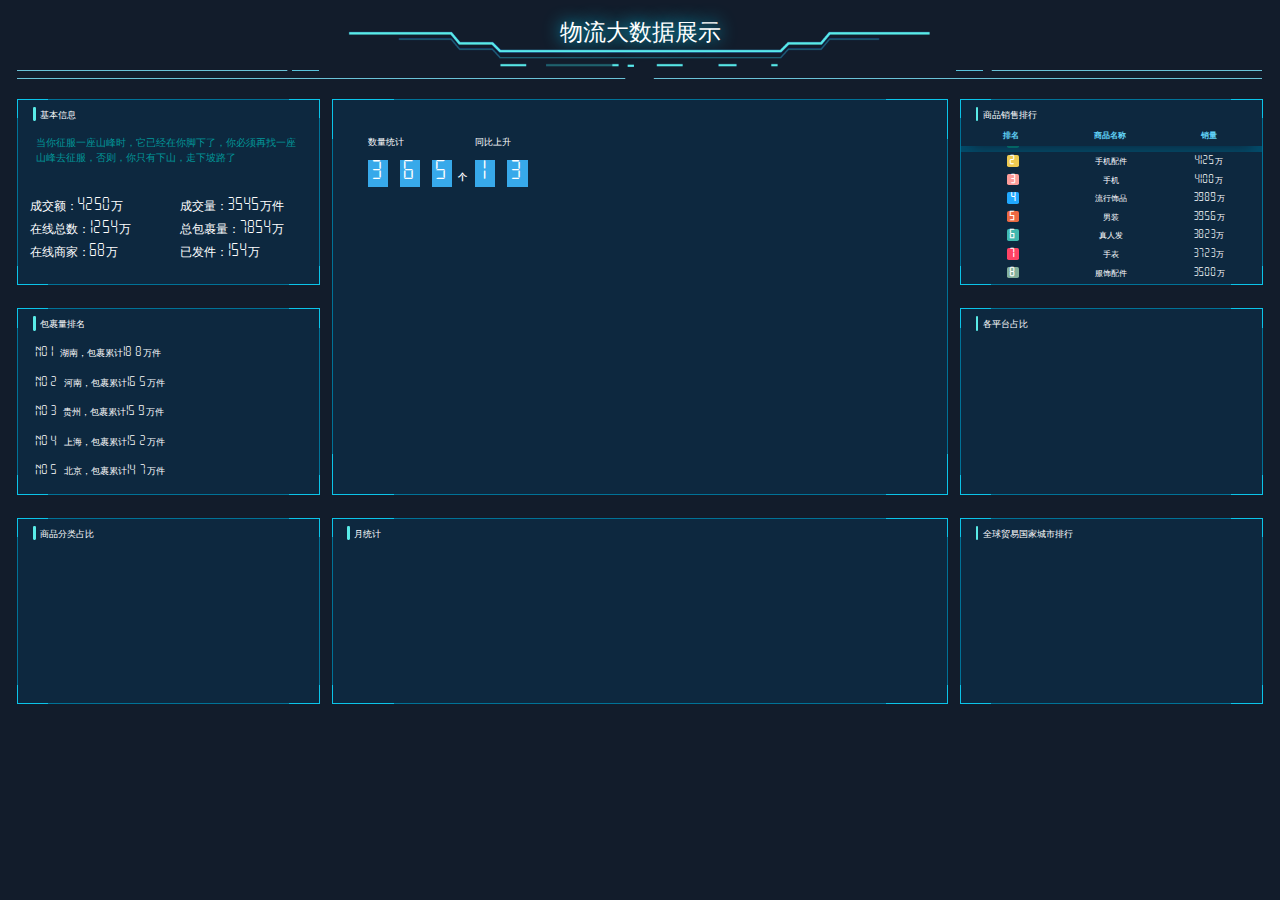
==== .idea/HIV/bigdata.html @ 97f4dd0d "11" ====
<!DOCTYPE html>
<html lang="en">
<head>
    <meta charset="UTF-8">
    <title>数据展示-飞天素材网</title>
    <link rel="stylesheet" href="css/wodry.css" >
    <link rel="stylesheet" href="css/index.css" >
    <link rel="stylesheet" href="css/public.css" >

    <script src="js/jquery.min.js" ></script>
    <script>
        $(function () {
            $('.myscroll').myScroll({
                speed: 60, //数值越大，速度越慢
                rowHeight: 38 //li的高度
            });
        });

        $(document).ready(function () {
            var whei = $(window).width()
            $("html").css({ fontSize: whei / 22 });
            $(window).resize(function () {
                var whei = $(window).width();
                $("html").css({ fontSize: whei / 22 })
            });
        });
    </script>
</head>
<body>

<div class="main">
    <div class="header">
        <div class="header-left fl" id="time"></div>
        <div class="header-center fl">
            <div class="header-title">
                物流大数据展示
            </div>
            <div class="header-img"></div>
        </div>
        <div class="header-right fl"></div>
        <div class="header-bottom fl"></div>

    </div>

    <div class="center">
        <div class="center-left fl">
            <div class="left-top rightTop border">
                <!--<h1 id="ceshi">数据可视化</h1>-->
                <div class="title">基本信息</div>
                <div class="top-list">
                    <p>当你征服一座山峰时，它已经在你脚下了，你必须再找一座山峰去征服，否则，你只有下山，走下坡路了</p>
                    <ul>
                        <li>成交额：4250万</li>
                        <li>成交量：3545万件</li>
                        <li>在线总数：1254万</li>
                        <li>总包裹量：7854万</li>
                        <li>在线商家：68万</li>
                        <li>已发件：154万</li>
                    </ul>
                </div>

            </div>
            <div class="left-cen rightTop border">
                <div class="title">包裹量排名</div>

                <ul class="company" id="ceshi">

                    <li class="wodryRX0">
                        <span>NO.1</span>
                        湖南，包裹累计18.8万件</li><br/>
                    <li class="wodryRX1">NO.2
                        河南，包裹累计16.5万件</li>
                    <br/>
                    <li class="wodryRX2">NO.3
                        贵州，包裹累计15.9万件</li>
                    <br/>
                    <li class="wodryRX3">NO.4
                        上海，包裹累计15.2万件</li>
                    <br/>
                    <li class="wodryRX4">NO.5
                        北京，包裹累计14.7万件</li>
                </ul>

            </div>
            <div class="left-bottom rightTop border">
                <div class="title">商品分类占比</div>
                <div class="bottom-b">
                    <div id="chart3" class="allnav"></div>
                </div>

            </div>
        </div>
        <div class="center-cen fl">
            <div class="cen-top rightTop border">
                <div class="top-title">
                    <ul>
                        <li>
                            <p>数量统计</p>
                            <span>3</span>
                            <span>6</span>
                            <span>5</span>
                            <b>个</b>
                        </li>
                        <li>
                            <p>同比上升</p>
                            <span>1</span>
                            <span>3</span>
                            <b>%</b>
                        </li>
                    </ul>
                </div>

                <div class="top-bottom">
                    <div id="map" class="allnav" style="height: 4.4rem"></div>
                </div>


            </div>
            <div class="cen-bottom rightTop border">
                <div class="title">月统计</div>
                <div class="bottom-b">
                    <div id="chart4" class="allnav"></div>
                </div>

            </div>
        </div>
        <div class="center-right fr">
            <div class="right-top rightTop border">
                <div class="title">商品销售排行</div>

                <div class="echart wenzi">
                    <div class="gun">
                    <span>排名</span>
                    <span>商品名称</span>
                    <span>销量</span>
                </div>
                    <div id="FontScroll" class="myscroll">
                        <ul>
                            <li>
                                <div class="fontInner clearfix">
                                    <span>
                                        <b>1</b>
                                    </span>
                                    <span>女装</span>
                                    <span>4562万</span>
                                </div>
                            </li>
                            <li>
                                <div class="fontInner clearfix">
                                    <span>
                                        <b>2</b>
                                    </span>
                                    <span>手机配件</span>
                                    <span>4125万</span>
                                </div>
                            </li>
                            <li>
                                <div class="fontInner clearfix">
                                    <span>
                                        <b>3</b>
                                    </span>
                                    <span>手机</span>
                                    <span>4100万</span>
                                </div>
                            </li>
                            <li>
                                <div class="fontInner clearfix">
                                    <span>
                                        <b>4</b>
                                    </span>
                                    <span>流行饰品</span>
                                    <span>3989万</span>
                                </div>
                            </li>
                            <li>
                                <div class="fontInner clearfix">
                                    <span>
                                        <b>5</b>
                                    </span>
                                    <span>男装</span>
                                    <span>3956万</span>
                                </div>
                            </li>
                            <li>
                                <div class="fontInner clearfix">
                                    <span>
                                        <b>6</b>
                                    </span>
                                    <span>真人发</span>
                                    <span>3823万</span>
                                </div>
                            </li>
                            <li>
                                <div class="fontInner clearfix">
                                    <span>
                                        <b>7</b>
                                    </span>
                                    <span>手表</span>
                                    <span>3723万</span>
                                </div>
                            </li>
                            <li>
                                <div class="fontInner clearfix">
                                    <span>
                                        <b>8</b>
                                    </span>
                                    <span>服饰配件</span>
                                    <span>3500万</span>
                                </div>
                            </li>
                            <li>
                                <div class="fontInner clearfix">
                                    <span>
                                        <b>9</b>
                                    </span>
                                    <span>电脑</span>
                                    <span>3412万</span>
                                </div>
                            </li>
                            <li>
                                <div class="fontInner clearfix">
                                    <span>
                                        <b>10</b>
                                    </span>
                                    <span>化妆品</span>
                                    <span>3312万</span>
                                </div>
                            </li>
                            <li>
                                <div class="fontInner clearfix">
                                    <span>
                                        <b>11</b>
                                    </span>
                                    <span>女鞋</span>
                                    <span>2856万</span>

                                </div>
                            </li>
                            <li>
                                <div class="fontInner clearfix">
                                    <span>
                                        <b>12</b>
                                    </span>
                                    <span>礼品</span>
                                    <span>2631万</span>

                                </div>
                            </li>

                        </ul>
                    </div>
                </div>

            </div>
            <div class="right-cen border">
                <div class="title">各平台占比</div>
                <div class="right-cen-cent">
                    <div id="chart2" class="allnav"></div>
                </div>

            </div>
            <div class="right-bottom rightTop border">
                <div class="title">全球贸易国家城市排行</div>
                <div class="chat">
                    <div id="chart5" class="allnav"></div>
                </div>

            </div>
        </div>
    </div>


</div>


<script src="js/jquery.min.js" ></script>
<script src="js/echarts-4.2.1.min.js" ></script>
<script src="js/wodry.min.js" ></script>
<script src="js/fontscroll.js" ></script>
<script src="js/echarts.js" ></script>
<script src="js/china.js" ></script>
<!--<script src="js/mymap.js"></script>-->
<script>
    /*$('#ceshi').wodry({

        animation: 'rotateX',

        delay: 1000,

        animationDuration: 800

    });*/
    /*window.onload = function () {
        setInterval(function () {
            var hs=document.getElementById("ceshi");
            var hstyle=hs.style.transform;
            if(hstyle=='rotateX(-360deg)'){
                //console.log(1)
                hs.style.transform='rotateX(0deg)';
                hs.style.transform='transform 500ms cubic-bezier(0.55, 0.18, 0.92, 0.46) 0s;'
            }else {
                hs.style.transform='rotateX(-360deg)';
                hs.style.transition="all 2s";
            }
        }, 5000);
    };*/
    var counter = 3000;
    var ulist=document.getElementById("ceshi").getElementsByTagName("li");
    for (var i=0;i<ulist.length;i++){
        //console.log(ulist[i].className);
        var liclass=ulist[i].className;
        var a= $('.'+liclass+'').wodry({
            animation: 'rotateX',
            delay: counter,
            animationDuration: 1000
        });
        if(counter>3050){
            counter=3000;
        }else {
            counter +=10;
        }
        //console.log(counter);

    }

    //顶部时间
    function getTime(){
        var myDate = new Date();
        var myYear = myDate.getFullYear(); //获取完整的年份(4位,1970-????)
        var myMonth = myDate.getMonth()+1; //获取当前月份(0-11,0代表1月)
        var myToday = myDate.getDate(); //获取当前日(1-31)
        var myDay = myDate.getDay(); //获取当前星期X(0-6,0代表星期天)
        var myHour = myDate.getHours(); //获取当前小时数(0-23)
        var myMinute = myDate.getMinutes(); //获取当前分钟数(0-59)
        var mySecond = myDate.getSeconds(); //获取当前秒数(0-59)
        var week = ['星期日','星期一','星期二','星期三','星期四','星期五','星期六'];
        var nowTime;

        nowTime = myYear+'-'+fillZero(myMonth)+'-'+fillZero(myToday)+'&nbsp;&nbsp;'+fillZero(myHour)+':'+fillZero(myMinute)+':'+fillZero(mySecond)+'&nbsp;&nbsp;'+week[myDay]+'&nbsp;&nbsp;';
        //console.log(nowTime);
        $('#time').html(nowTime);
    };
    function fillZero(str){
        var realNum;
        if(str<10){
            realNum	= '0'+str;
        }else{
            realNum	= str;
        }
        return realNum;
    }
    setInterval(getTime,1000);

</script>

</body>
</html>
---- .idea/HIV/css/wodry.css ----
.adjecting {
    display: inline-block;
    position: relative;
    -webkit-transform-style: preserve-3d;
    -moz-transform-style: preserve-3d;
    -ms-transform-style: preserve-3d;
    -o-transform-style: preserve-3d;
    transform-style: preserve-3d;
    -webkit-transform-origin-x: 50%;
}
.adjecting .front-face, .adjecting .back-face {
    display: inline-block;
    -webkit-backface-visibility: hidden;
    -moz-backface-visibility: hidden;
    -ms-backface-visibility: hidden;
    -o-backface-visibility: hidden;
    backface-visibility: hidden;
}
.adjecting .front-face {
    position: absolute;
}
.adjecting .back-face {
    position: relative;
}
---- .idea/HIV/css/index.css ----
/*
头部*/
.header{
    width: 100%;
    height: 1.5rem;
    /*background: red;*/

}
.header .header-left{
    width: 25%;
    height: 1.05rem;
    color: white;
    /*    border: 1px solid green;*/
    text-align: center;
    line-height: 1.05rem;
}
.header .header-center{
    width: 50%;
    height: 1.2rem;
    /*border: 1px solid red;*/
    /*    background: url("../images/head.gif") no-repeat;
        background-size: 100% 100%;*/
    position: relative;
}
.header .header-center .header-title{
    text-align: center;
    color: #ffffff;
    font-size: .4rem;
    text-shadow: 0 0 .3rem #00d8ff;
    line-height: 1.05rem;
}
.header .header-img{
    background: url("../images/head.gif"/*tpa=http://v.bootstrapmb.com/2020/12/dmitw9353/images/head.gif*/) no-repeat center center;
    background-size: 100%;
    height: 100%;
    width: 100%;
    position: absolute;
    top: .4rem;
}

.header .header-right{
    width: 25%;
    height: 1.05rem;
    /*border: 1px solid gold;*/
}
.header .header-bottom{
    width: calc(100% - .4rem);
    height: .16rem;
    background: url("../images/header.png"/*tpa=http://v.bootstrapmb.com/2020/12/dmitw9353/images/header.png*/) no-repeat;
    background-size: calc(100% - .2rem) 100%;
    padding: 0 .2rem;
    margin-left: .3rem;

}

/*
内容*/
.center{
    padding: .1rem .2rem .1rem .2rem;
}
.center .center-left{
    width: 25%;
    padding: .1rem;
    /*    border: 1px solid red;*/

}
.center .center-left .left-top{
    width: 100%;
    height: 3.2rem;
    margin-bottom: .4rem;
    /*background: url("../images/panel.png") no-repeat;
    background-size: 100% 100%;*/
    /*transform-style: preserve-3d;*/
/*    border: 0.01rem solid #217093;
    position: relative;
    overflow: hidden;*/
}

.center .center-left .left-top h1{
    color: white;
    font-size: .4rem;
    transform: rotateX(0deg);
    /*display: flex;*/
    align-items: center;
    margin-bottom: 8px;
    position: relative;
    -webkit-transform-style: preserve-3d;
    -moz-transform-style: preserve-3d;
    -ms-transform-style: preserve-3d;
    transform-style: preserve-3d;
    transform-origin: 50% 50%;
    /*transform: rotateX(0deg);*/
    /*width: 100%;*/
    transition: transform 500ms cubic-bezier(0.15, 0.52, 0.5, 0.9) 0s;
    /*height: 24px;*/
    /*过渡效果*/
    transition: all 1s;
}
/*.center .center-left .left-top h1:hover{
    transform: rotateX(360deg);
    transition: all 2s;
}*/

.title{
    width: 90%;
    height: 0.3rem;
    /*    border: 1px solid gold;*/
    position: relative;
    top:.1rem;
    left: .25rem;
    color: white;
    padding-left: 0.12rem;
    line-height: 0.3rem;

}
.title:before{
    width: 0.05rem;
    height: 0.25rem;
    top: 0.02rem;
    position: absolute;
    content: "";
    background: #59ebe8;
    border-radius: 0.02rem;
    left: 0;
}
.top-list p{
    font-size: .18rem;
    color: #029698;
    padding: .3rem;
}
.top-list li{
    float: left;
    font-size: .2rem;
    color: #ffffff;
    width: 50%;
    height: .4rem;
    line-height: .4rem;
    padding: .2rem;
}


.center .center-left .left-cen{
    width: 100%;
    height: 3.2rem;
    margin-bottom: .4rem;
    /*background: url("../images/panel.png") no-repeat;
    background-size: 100% 100%;*/
    /*border: 0.01rem solid #217093;*/
}
.center .center-left .left-cen .company{
    width: calc(100% - .2rem);
    height: calc(100% - .6rem);
    margin-left: .1rem;
    margin-top: .1rem;
    /*border: 1px solid red;*/
    padding: .2rem;
    box-sizing: border-box;
}
.center .center-left .left-cen .company li{
    color: white !important;
    height: .3rem;
    line-height: .3rem;
}
/*.center .center-left .left-cen .company .wodryRX0 span{
    background: red;
}*/


.center .center-left .left-bottom{
    width: 100%;
    height: 3.2rem;
    /*background: url("../images/panel.png") no-repeat;
    background-size: 100% 100%;*/
    /*border: 0.01rem solid #217093;*/
}
.center .center-left .bottom-b{
    width: calc(100% - 0.2rem);
    height: 2.6rem;
    margin-left: 0.1rem;
    margin-top: 0.1rem;
}
.center .center-cen{
    width: 50%;
    padding: .1rem;
}
.center .center-cen .cen-top{
    width: 100%;
    height: 6.8rem;
    /*background: url("../images/a.png") no-repeat;
    background-size: 100% 100%;*/
    /*border: 0.01rem solid #217093;*/
    margin-bottom: .4rem;
    position: relative;
}


.center .center-cen .cen-top .top-title{
    position: absolute;
    width: 35%;
    height: 1.5rem;
    /*border: 1px solid red;*/
    left: .5rem;
    top:.5rem;
}
.center .center-cen .cen-top .top-title li{
    float: left;
    width: 50%;
    height: 1rem;
    /*border: 1px solid green;*/
}
.center .center-cen .cen-top .top-title li p,
.center .center-cen .cen-top .top-title li span,
.center .center-cen .cen-top .top-title li b{
    color: #ffffff;
}
.center .center-cen .cen-top .top-title li p{
    padding: .1rem;
}
.center .center-cen .cen-top .top-title li span{
    text-align: center;
    display: inline-block;
    width: .35rem;
    height: .45rem;
    background: #37a9ea;
    margin-left: .1rem;
    line-height: .4rem;
    font-size: .3rem;
    margin-top: .1rem;
}
.center .center-cen .cen-top .top-bottom{
    width: 100%;
    height: 4.8rem;
    /*border: 1px solid red;*/
    position: absolute;
    top:1.6rem;
    padding: .2rem;
    /*overflow: hidden;*/
}


.center .center-cen .cen-bottom{
    width: 100%;
    height: 3.2rem;

    /*border: 0.01rem solid #217093;*/
}
.center .center-cen .bottom-b{
    width: calc(100% - 0.2rem);
    height: 2.6rem;
    margin-left: 0.1rem;
    margin-top: 0.1rem;
}

.center .center-right{
    width: 25%;
    padding: .1rem;
}

.center .center-right .right-top{
    width: 100%;
    height: 3.2rem;
    margin-bottom: .4rem;
    /*border: 0.01rem solid #217093;*/
}
.center .center-right .right-cen{
    width: 100%;
    height: 3.2rem;
    margin-bottom: .4rem;
    /*border: 0.01rem solid #217093;*/
    border:1px solid #0bc4e9;
    background: rgba(0,72,115,0.28);
    transition: all 1s;
    cursor: pointer;
    position: relative;
}
.center .center-right .right-cen .right-cen-cent{
    width: calc(100% - 0.2rem);
    height: 2.6rem;
    margin-left: 0.1rem;
    margin-top: 0.1rem;
}
.center .center-right .right-bottom{
    width: 100%;
    height: 3.2rem;
    /*border: 0.01rem solid #217093;*/
}
.center .center-right .right-bottom .chat{
/*    width: calc(100% - .2rem);
    height: calc(100% - .6rem);
    margin-top: .1rem;
    margin-left: .1rem;
    padding: .1rem;*/
    width: calc(100% - 0.2rem);
    height: 2.6rem;
    margin-left: 0.1rem;
    margin-top: 0.1rem;
    /*overflow: hidden;*/
}



.gun{
    /* width: 100%;*/
    margin-top: .2rem;
}
.gun span{
    display: block;
    float: left;
    height: .2rem;
    width: 33%;
    /*background: red;*/
    /*margin: 15px 10px 10px 10px;*/
    /*padding: 20px;*/
    text-align: center;
    font-size: 0.14rem;
    font-weight: 600;
    color: #61d2f7;
    text-align: center;
    margin-bottom: .1rem;
}
#FontScroll{
    width: 100%;
    height: 2.3rem;
    overflow: hidden;
    /*float: left;*/
    margin-top: .1rem;
    /*margin: 0 5%;*/
    /*margin-left: 50px;*/

    /*background: gold;*/

}
#FontScroll ul li{
    height: .32rem;
    width: 100%;
    color: #ffffff;
    text-align: center;
    line-height: .32rem;
    /*border-bottom: 1px dashed #404040;*/
    /*width:33.3%;*/
    overflow: hidden;
    font-size: 0.14rem;
    /*border-bottom: 1px dashed #404040;*/
    /*width:33.3%;*/


    /*background: red;
    margin: 0 2%;*/

}
#FontScroll ul li:nth-child(1){
    /*background-color: #072951;*/
    box-shadow: -10px 0px 15px #034c6a inset, /*左边阴影*/
    10px 0px 15px #034c6a inset;

}
#FontScroll ul li:hover{
    box-shadow: -10px 0px 15px #034c6a inset, /*左边阴影*/
    10px 0px 15px #034c6a inset;
    cursor: pointer;
}

.fontInner span{
    display:inline-block;
    /*float: left;*/
    /*height: 20px;*/
    width:31%;
    color: #ffffff;

    /*background: red;*/

}
.fontInner span b{
    display: inline-block;
    width: .2rem;
    height: .2rem;
    border-radius: 0.03rem;
    color: #ffffff;
    line-height: .2rem;
}
/*#FontScroll ul li:nth-child(1) .fontInner span b{
    background: #EB6841

}*/

#FontScroll ul li:nth-child(8n-4) .fontInner span b{ background: #20a8fe }
#FontScroll ul li:nth-child(8n-3) .fontInner span b{ background: #EB6841 }
#FontScroll ul li:nth-child(8n-2) .fontInner span b{ background: #3FB8AF }
#FontScroll ul li:nth-child(8n-1) .fontInner span b{ background: #FE4365 }
#FontScroll ul li:nth-child(8n-5) .fontInner span b{ background: #FC9D9A }
#FontScroll ul li:nth-child(8n-6) .fontInner span b{ background: #EDC951 }
#FontScroll ul li:nth-child(8n-7) .fontInner span b{ background: #C8C8A9 }
#FontScroll ul li:nth-child(8n) .fontInner span b{ background: #83AF9B }
#FontScroll ul li:first-child .fontInner span b{ background: #036564 }
#FontScroll ul li:last-child .fontInner span b{ background: #3299BB }
---- .idea/HIV/css/public.css ----
*{
    -webkit-box-sizing: border-box;
    -moz-box-sizing: border-box;
    box-sizing: border-box}
*,body{padding:0px;	margin:0px;color: #ffffff;/*font-family: "微软雅黑";*/}
html,body{
    background: url("../images/bg.png"/*tpa=http://v.bootstrapmb.com/2020/12/dmitw9353/images/bg.png*/) no-repeat;
    background-size: cover;
    font-size: .16rem;
    color: #ffffff;
    position: relative;
    width: 100%;
    height: 100%;
    font-family: myFirstFont !important;
}
.fl{
    float: left;
}
.fr{
    float: right;
}
ul,ol{
    list-style: none;
}
.allnav{
    height: 100%;
}
@font-face
{
    font-family: myFirstFont;
    src: url("DISPLAY FREE TFB.ttf"/*tpa=http://v.bootstrapmb.com/2020/12/dmitw9353/css/DISPLAY FREE TFB.ttf*/)
}
/*谷哥滚动条样式*/

::-webkit-scrollbar {width:5px;height:5px;position:absolute}
::-webkit-scrollbar-thumb {background-color:#5bc0de}
::-webkit-scrollbar-track {background-color:#ddd}

/***/
.allnav{
    height: 100%;
}


/*第三栏头部*/
.rightTop{
    width: 100%;
    height: 450px;
    position: relative;
    border:1px solid #0bc4e9;
    background: rgba(0,72,115,0.28);
    transition: all 1s;
    cursor: pointer;
}

/*边框公共样式*/
.border:before{
    content: '';
    position: absolute;
    width: 80%;
    height: 100%;
    bottom: -1px;
    top:-1px;
    left:10%;
    border-bottom: 1px solid #007297;
    border-top: 1px solid #007297;
    transition: all 0.5s;
}
.border:after{
    content: '';
    position: absolute;
    width: 100%;
    height: 80%;
    left: -1px;
    right:-1px;
    top:10%;
    border-left: 1px solid  #007297;
    border-right: 1px solid  #007297;
    transition: all 0.5s;
}
.border:hover::before{
    width: 0%;
}
.border:hover::after{
    height: 0%;
}
.border:hover{
    box-shadow:-5px 0px 2px rgba(255,255,255,0.1),   /*左边阴影*/  0px -5px 2px rgba(255,255,255,0.1),  /*上边阴影*/ 5px 0px 2px rgba(255,255,255,0.1),  /*右边阴影*/ 0px 5px 2px rgba(255,255,255,0.1);
    background: rgba(255,255,255,0.1);
}
.border h4{
    margin: 15px 0 5px 20px;
    color: #8adeff;
    line-height: 35px;
    font-size: 18px;
    font-weight: 500;
}
/* 鼠标特效 */
*{
    cursor: url("../images/pointer.png"/*tpa=http://v.bootstrapmb.com/2020/12/dmitw9353/images/pointer.png*/) 8 3, auto !important;
}
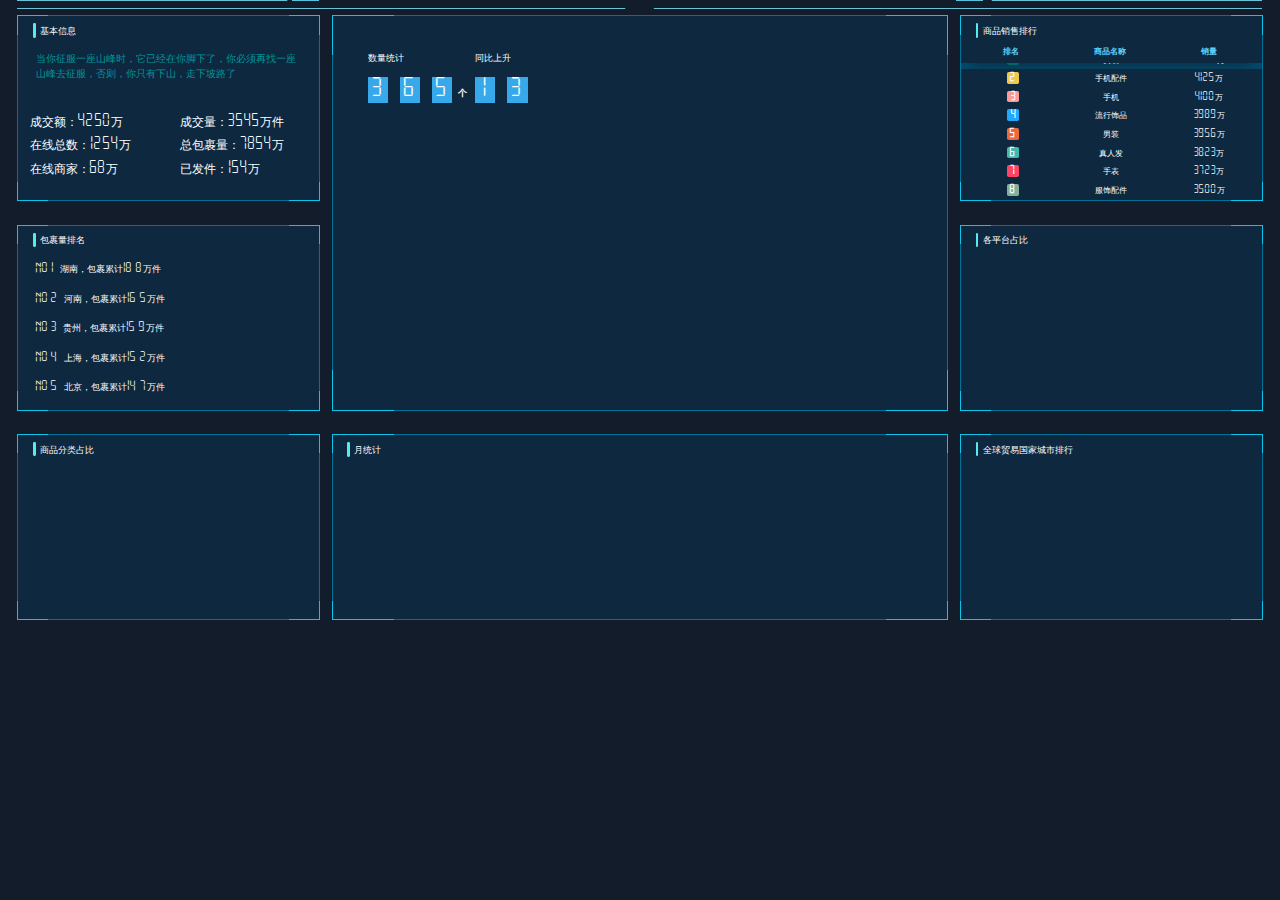
==== commit 50d885ba: "11" ====
--- a/.idea/HIV/bigdata.html
+++ b/.idea/HIV/bigdata.html
@@ -30,14 +30,6 @@
 
 <div class="main">
     <div class="header">
-        <div class="header-left fl" id="time"></div>
-        <div class="header-center fl">
-            <div class="header-title">
-                物流大数据展示
-            </div>
-            <div class="header-img"></div>
-        </div>
-        <div class="header-right fl"></div>
         <div class="header-bottom fl"></div>
 
     </div>
--- a/.idea/HIV/css/index.css
+++ b/.idea/HIV/css/index.css
@@ -3,7 +3,6 @@
 头部*/
 .header{
     width: 100%;
-    height: 1.5rem;
     /*background: red;*/
 
 }
